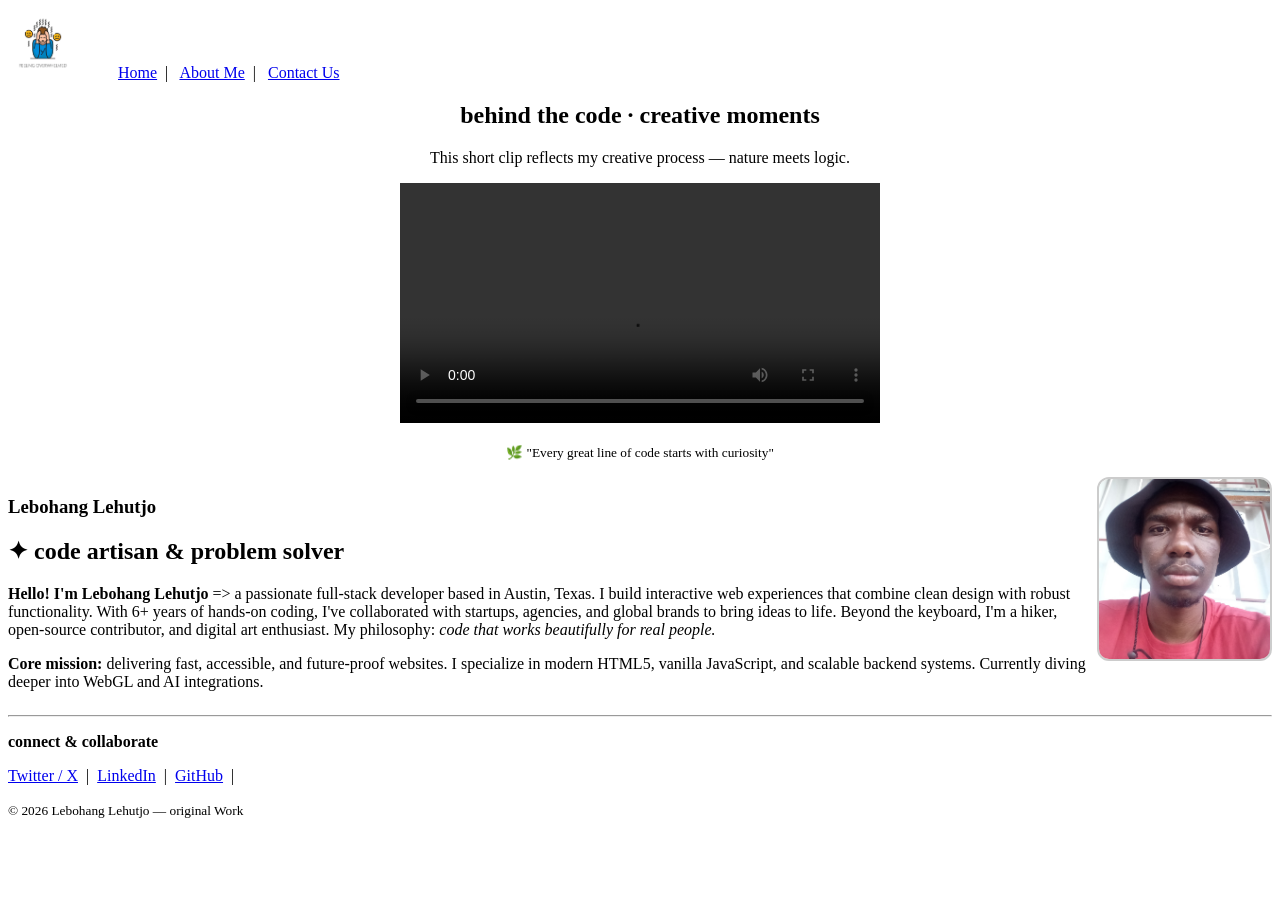
==== index.html @ ad9a9ee4 "initial commit" ====
<!DOCTYPE html>
<html lang="en">
<head>
  <meta charset="UTF-8">
  <meta name="viewport" content="width=device-width, initial-scale=1.0">
  <title>Lebohang Lehutjo · Portfolio</title>

</head>
<body>


  <header>
  
  
      
  
    
    <nav>
      <span ></span> <image src="./image.avif" alt="Lebohang Lehutjo profile photo" width="70" height="70"></span> &nbsp;&nbsp;&nbsp;&nbsp;&nbsp;&nbsp;&nbsp;&nbsp;
      <a href="index.html">Home</a>&nbsp;&nbsp;|&nbsp;&nbsp;
      <a href="about.html"> About Me</a>&nbsp;&nbsp;|&nbsp;&nbsp;
      <a href="contact.html">Contact Us</a>
    </nav>
    
  </header>

  <main>
  <center>
     <section>
      <h2>behind the code · creative moments</h2>
      <p>This short clip reflects my creative process — nature meets logic.</p>
      <video width="480" controls>
        <source src="https://interactive-examples.mdn.mozilla.net/media/cc0-videos/flower.mp4" type="video/mp4">
        Your browser does not support the video tag.
      </video>
      <p><small>🌿 "Every great line of code starts with curiosity"</small></p>
    </section>
  </center>

    <section style="display:flex;">
    
    
       
      <article>
        <h1>Lebohang Lehutjo</h1> 
        <h2>✦ code artisan & problem solver</h2>
        <p ><strong>Hello! I'm Lebohang Lehutjo</strong> => a passionate full-stack developer based in Austin, Texas. I build interactive web experiences that combine clean design with robust functionality. With 6+ years of hands-on coding, I've collaborated with startups, agencies, and global brands to bring ideas to life. Beyond the keyboard, I'm a hiker, open-source contributor, and digital art enthusiast. My philosophy: <em>code that works beautifully for real people.</em></p>
        <p ><strong>Core mission:</strong> delivering fast, accessible, and future-proof websites. I specialize in modern HTML5, vanilla JavaScript, and scalable backend systems. Currently diving deeper into WebGL and AI integrations.</p>
      </article>
       <img src="./lebohang.jpg" 
             alt="Lebohang Lehutjo profile photo" 
             width="180" height="180" 
             style="border-radius:12px; border:2px solid #ccc;">
    </section>

   
   

    


    
    
  </main>

  
  <footer>
    <hr>
    <p><strong> connect & collaborate</strong></p>
    <p>
       <a href="https://twitter.com/lebohang" target="_blank">Twitter / X</a> &nbsp;|&nbsp;
       <a href="https://www.linkedin.com/in/lebohang-lehutjo/" target="_blank">LinkedIn</a> &nbsp;|&nbsp;
       <a href="https://github.com/dober09" target="_blank">GitHub</a> &nbsp;|&nbsp;
    
      </p>
    <small>&copy; 2026 Lebohang Lehutjo — original Work</small>
  </footer>

</body>
</html>
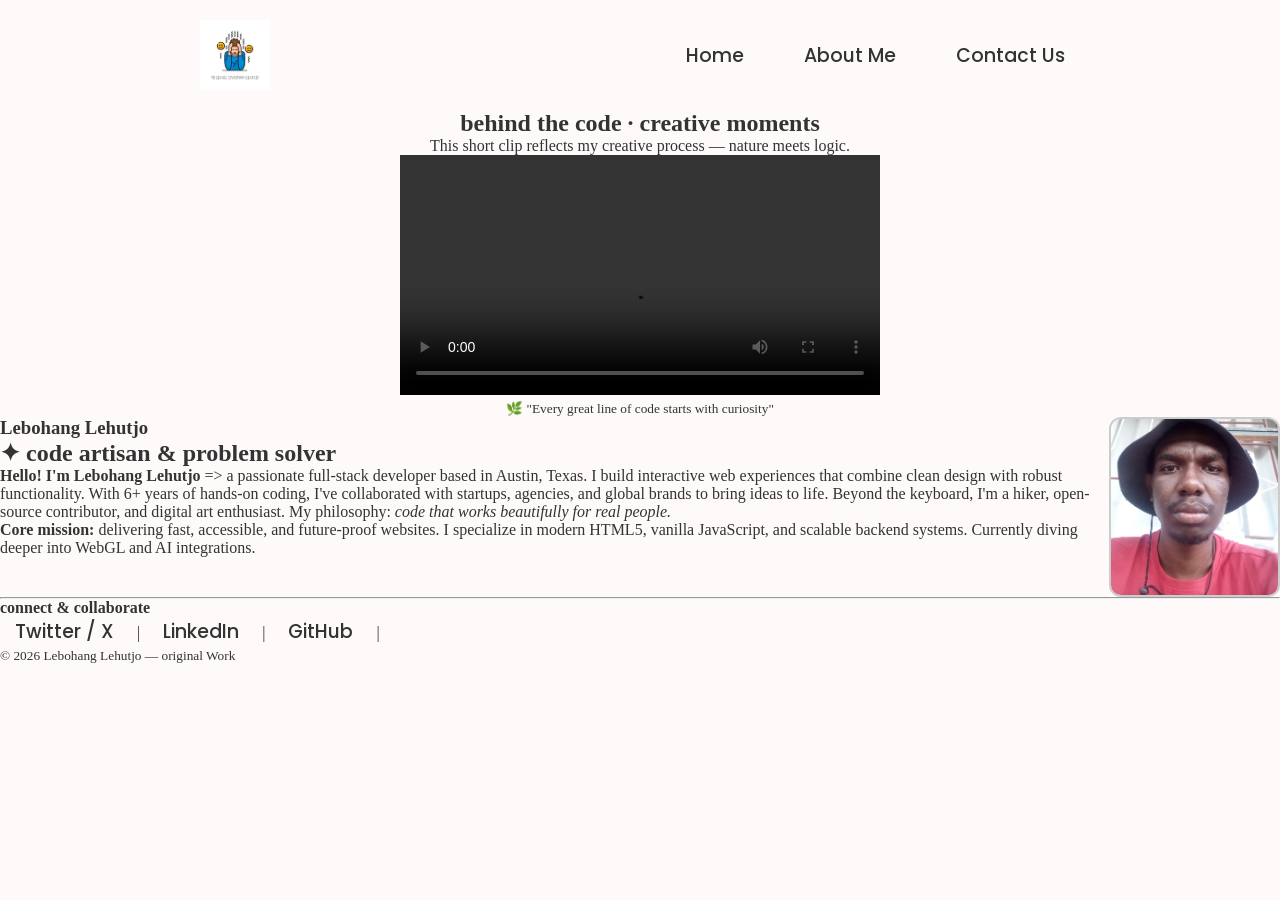
==== commit 952f6d6b: "added css file and modified index" ====
--- a/index.html
+++ b/index.html
@@ -3,6 +3,10 @@
 <head>
   <meta charset="UTF-8">
   <meta name="viewport" content="width=device-width, initial-scale=1.0">
+  <link rel="preconnect" href="https://fonts.googleapis.com">
+  <link rel="preconnect" href="https://fonts.gstatic.com" crossorigin>
+  <link href="https://fonts.googleapis.com/css2?family=Poppins:wght@300;400;500&display=swap" rel="stylesheet">
+  <link rel="stylesheet" href="style.css">
   <title>Lebohang Lehutjo · Portfolio</title>
 
 </head>
@@ -10,15 +14,10 @@
 
 
   <header>
-  
-  
-      
-  
-    
+     <image src="./image.avif" alt="Lebohang Lehutjo profile photo" width="70" height="70">
     <nav>
-      <span ></span> <image src="./image.avif" alt="Lebohang Lehutjo profile photo" width="70" height="70"></span> &nbsp;&nbsp;&nbsp;&nbsp;&nbsp;&nbsp;&nbsp;&nbsp;
-      <a href="index.html">Home</a>&nbsp;&nbsp;|&nbsp;&nbsp;
-      <a href="about.html"> About Me</a>&nbsp;&nbsp;|&nbsp;&nbsp;
+      <a href="index.html">Home</a>
+      <a href="about.html"> About Me</a>
       <a href="contact.html">Contact Us</a>
     </nav>
     
@@ -26,7 +25,7 @@
 
   <main>
   <center>
-     <section>
+     <section class="banner">
       <h2>behind the code · creative moments</h2>
       <p>This short clip reflects my creative process — nature meets logic.</p>
       <video width="480" controls>
--- a/style.css
+++ b/style.css
@@ -0,0 +1,68 @@
+*{
+    margin: 0;
+    padding: 0;
+    box-sizing: border-box;
+}
+
+.poppins-light {
+  font-family: "Poppins", sans-serif;
+  font-weight: 300;
+  font-style: normal;
+}
+
+.poppins-regular {
+  font-family: "Poppins", sans-serif;
+  font-weight: 400;
+  font-style: normal;
+}
+
+.poppins-medium {
+  font-family: "Poppins", sans-serif;
+ 
+}
+
+
+
+body{
+    /* font-family: poppins-regular, sans-serif; */
+    background-color: snow;
+    color: #333;
+}
+
+header{
+    width: 100%;
+    display:flex;
+    justify-content: space-around;
+    align-items:center;
+        /* background-color: blue; */
+        padding: 20px 0;
+}
+
+
+nav{
+    display: flex;
+    gap: 30px;
+      
+}
+
+a{
+    font-family: "Poppins", sans-serif;
+    font-weight: 500;
+    font-style: normal;
+    text-decoration: none;
+    padding: 10px 15px;
+    color:#333;
+    
+    font-size:19px;
+    background-color: transparent;
+    transition: color 0.3s ease;
+    transition: background-color 0.3s ease;
+    border-radius: 5px;
+}
+
+a:hover{
+    color: #007BFF;
+    background-color: rgba(0, 123, 255, 0.1);
+    cursor: pointer;
+}
+
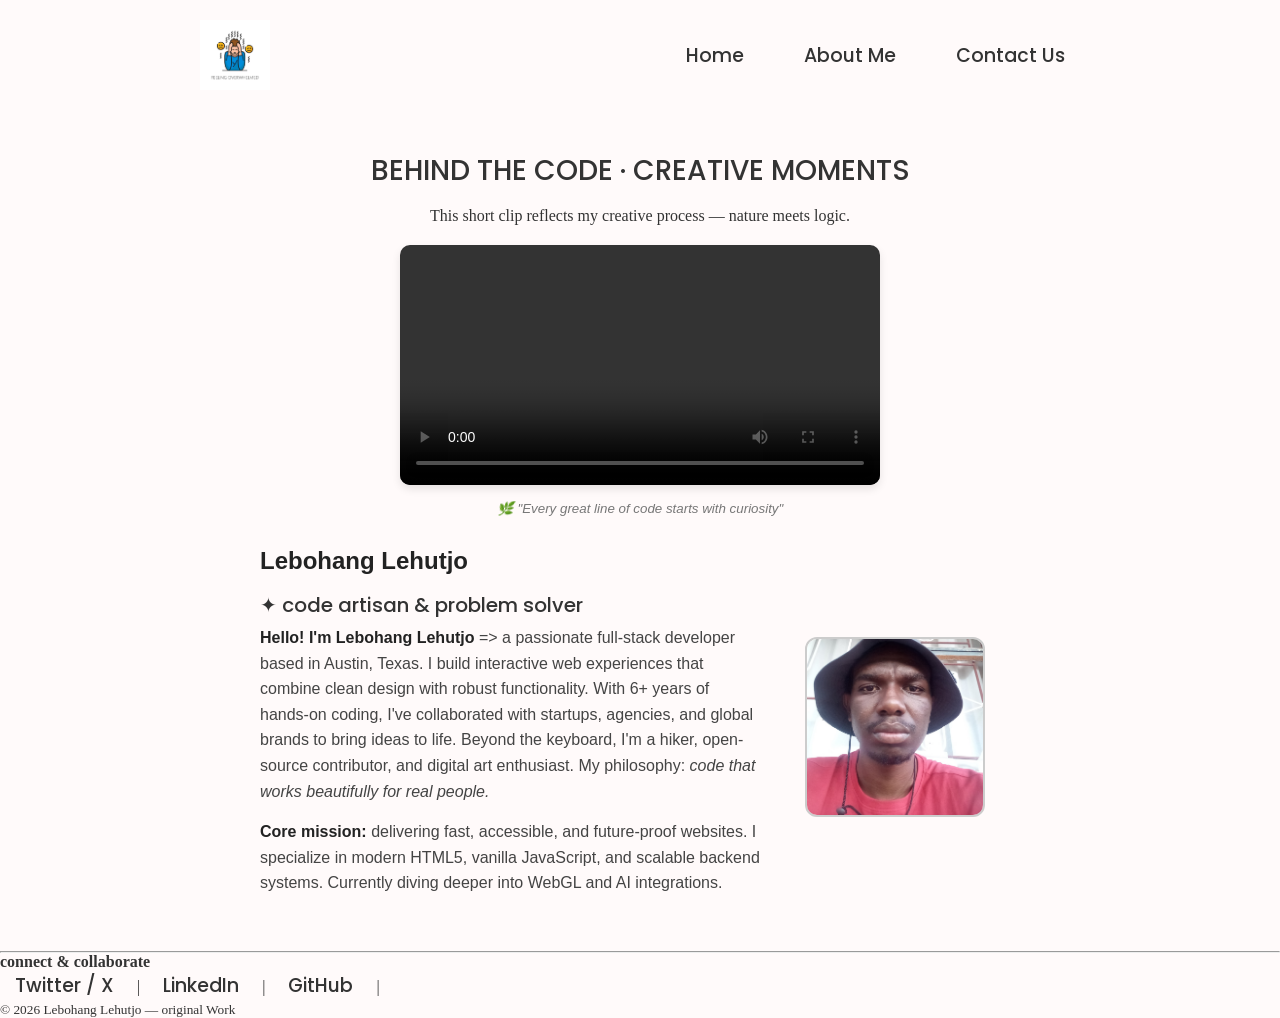
==== commit 2cb095bf: "done styling profile" ====
--- a/index.html
+++ b/index.html
@@ -36,7 +36,7 @@
     </section>
   </center>
 
-    <section style="display:flex;">
+    <section class="profile">
     
     
        
@@ -46,10 +46,12 @@
         <p ><strong>Hello! I'm Lebohang Lehutjo</strong> => a passionate full-stack developer based in Austin, Texas. I build interactive web experiences that combine clean design with robust functionality. With 6+ years of hands-on coding, I've collaborated with startups, agencies, and global brands to bring ideas to life. Beyond the keyboard, I'm a hiker, open-source contributor, and digital art enthusiast. My philosophy: <em>code that works beautifully for real people.</em></p>
         <p ><strong>Core mission:</strong> delivering fast, accessible, and future-proof websites. I specialize in modern HTML5, vanilla JavaScript, and scalable backend systems. Currently diving deeper into WebGL and AI integrations.</p>
       </article>
+      <div class="profile-image">
        <img src="./lebohang.jpg" 
              alt="Lebohang Lehutjo profile photo" 
              width="180" height="180" 
              style="border-radius:12px; border:2px solid #ccc;">
+      </div>
     </section>
 
    
--- a/style.css
+++ b/style.css
@@ -66,3 +66,103 @@
     cursor: pointer;
 }
 
+
+main{
+    padding: 40px 20px;
+    display: flex;
+    flex-direction: column;
+    align-items: center;
+    gap: 30px;
+}
+
+.banner{
+    text-align: center;
+    max-width: 600px;
+}
+
+.banner h2{
+    font-family: "Poppins", sans-serif;
+    font-weight: 500;
+    font-style: normal;
+    text-transform: uppercase;
+    font-size: 28px;
+    margin-bottom: 15px;
+}
+
+.banner p:first-child{
+    font-family: "Poppins", sans-serif;
+    font-weight: 200;
+    font-style: normal;
+    font-size: 18px;
+    color: #555;
+}
+
+
+.banner video{
+    border-radius: 10px;
+    box-shadow: 0 4px 8px rgba(0,0,0,0.1);
+    margin-top: 20px;
+    width: 100%;
+    max-width: 480px;   
+}
+
+.banner video:hover{
+    transform: scale(1.05);
+    transition: transform 0.3s ease;
+}
+
+.banner p:last-child{
+    font-family: "Poppins", sans-serif;
+    font-weight: 300;
+    font-style: italic;
+    font-size: 16px;
+    color: #777;
+    margin-top: 10px;
+}
+
+.profile{
+    display:grid;
+    grid-template-columns:  2fr 1fr ;
+    gap: 10px;
+    place-items: center;
+}
+
+.profile article{
+    max-width: 500px;
+    font-family: "Poppins", sans-serif;
+    font-style:normal;
+}
+
+.profile article h1{
+    
+    font-weight: 600;
+    
+    font-size: 24px;
+    margin-bottom: 15px;
+    color: #222;
+}
+
+.profile article h2{
+    font-weight: 500;
+    
+    font-size: 20px;
+    margin-bottom: 5px;
+    color: #333;
+}
+
+.profile article p{
+    font-weight:200px;
+    
+    margin-bottom: 15px;
+    line-height: 1.6;
+    color: #444;
+}
+
+.profile article p strong{
+    color: #222;
+    font-weight: bold;
+}
+
+
+
+
